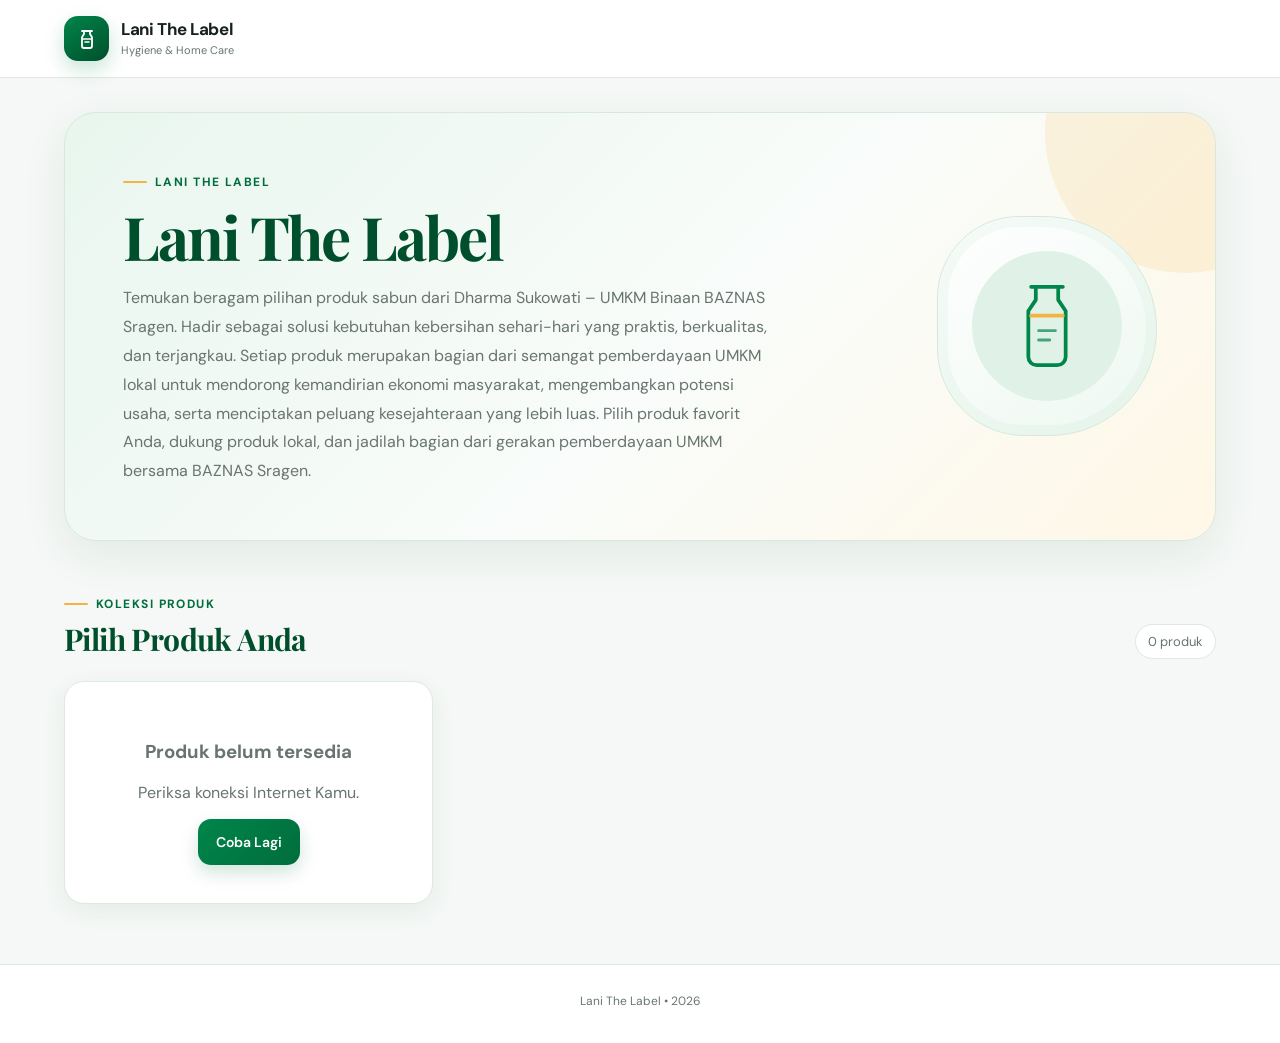
==== lanithelabel/index.html @ ce6b0961 "Add files via upload" ====
<!DOCTYPE html>
<html lang="id">
<head>
<meta charset="UTF-8">
<meta name="viewport" content="width=device-width, initial-scale=1.0, viewport-fit=cover">
<meta name="theme-color" content="#00854a">
<meta name="description" content="Lani The Label — produk hygiene & home care.">
<title>Lani The Label</title>
<link rel="stylesheet" href="css/style.css">
<link rel="stylesheet" href="css/home.css">
</head>
<body>
<header class="topbar">
<a class="brand" href="index.html" aria-label="Lani The Label">
<span class="brand-mark"><svg viewBox="0 0 24 24" fill="none" xmlns="http://www.w3.org/2000/svg"><path d="M7 4h10M9 4v3l-2 3.2V19a2 2 0 0 0 2 2h6a2 2 0 0 0 2-2v-8.8L15 7V4" stroke="currentColor" stroke-width="1.8" stroke-linecap="round" stroke-linejoin="round"/><path d="M8 12h8M10 15h4" stroke="currentColor" stroke-width="1.6" stroke-linecap="round"/></svg></span>
<span class="brand-copy"><strong>Lani The Label</strong><small>Hygiene &amp; Home Care</small></span>
</a>
</header>
<main class="container">
<section class="hero">
<div class="hero-copy"><span class="eyebrow">Lani The Label</span><h1>Lani The Label</h1><p>Temukan beragam pilihan produk sabun dari Dharma Sukowati – UMKM Binaan BAZNAS Sragen. Hadir sebagai solusi kebutuhan kebersihan sehari-hari yang praktis, berkualitas, dan terjangkau. Setiap produk merupakan bagian dari semangat pemberdayaan UMKM lokal untuk mendorong kemandirian ekonomi masyarakat, mengembangkan potensi usaha, serta menciptakan peluang kesejahteraan yang lebih luas.

Pilih produk favorit Anda, dukung produk lokal, dan jadilah bagian dari gerakan pemberdayaan UMKM bersama BAZNAS Sragen.</p></div>
<div class="hero-art" aria-hidden="true"><svg viewBox="0 0 120 120" fill="none" xmlns="http://www.w3.org/2000/svg"><path d="M43 18h34M48 18v14l-8 12v49c0 5 4 9 9 9h22c5 0 9-4 9-9V44l-8-12V18" stroke="#00854a" stroke-width="4" stroke-linecap="round" stroke-linejoin="round"/><path d="M43 49h34" stroke="#f2b544" stroke-width="4" stroke-linecap="round"/><path d="M51 65h18M51 75h12" stroke="#00854a" stroke-width="3" stroke-linecap="round" opacity=".7"/></svg></div>
</section>
<div class="section-title"><div><span class="eyebrow">Koleksi produk</span><h2>Pilih Produk Anda</h2></div><span class="product-count" id="productCount"></span></div>
<section class="product-grid" id="productList"></section>
</main>
<footer>Lani The Label • 2026</footer>
<script src="js/produk.js"></script><script src="js/home.js"></script>
</body>
</html>
---- lanithelabel/css/style.css ----
@import url("https://fonts.googleapis.com/css2?family=DM+Sans:wght@400;500;600;700&family=Playfair+Display:wght@600;700&display=swap");
:root{--primary:#00854a;--primary-dark:#006d3d;--primary-deep:#004f2c;--gold:#f2b544;--gold-soft:#fff6df;--bg:#f5f8f6;--surface:#fff;--surface-soft:#eef7f1;--text:#17221d;--muted:#68756e;--border:#dfe8e2;--radius:22px;--shadow:0 14px 45px rgba(0,79,44,.08);--shadow-sm:0 7px 24px rgba(0,79,44,.07)}
*{box-sizing:border-box}html{scroll-behavior:smooth}body{margin:0;font-family:"DM Sans",Arial,sans-serif;background:var(--bg);color:var(--text);-webkit-font-smoothing:antialiased}a{color:inherit}.topbar{min-height:78px;display:flex;align-items:center;justify-content:space-between;padding:14px max(5%,calc((100% - 1180px)/2));background:rgba(255,255,255,.94);border-bottom:1px solid var(--border);position:sticky;top:0;z-index:20;backdrop-filter:blur(16px)}.brand{display:flex;align-items:center;gap:12px;text-decoration:none}.brand-mark{width:45px;height:45px;border-radius:14px;background:linear-gradient(145deg,var(--primary),var(--primary-deep));display:grid;place-items:center;color:#fff;box-shadow:0 8px 20px rgba(0,133,74,.22)}.brand-mark svg{width:24px;height:24px}.brand-copy strong{display:block;font-size:17px;line-height:1.15;letter-spacing:-.02em}.brand-copy small{display:block;color:var(--muted);font-size:11px;margin-top:4px}.container{width:min(1180px,90%);margin:0 auto;padding:34px 0 60px}.narrow{width:min(860px,90%)}.hero{position:relative;overflow:hidden;display:grid;grid-template-columns:minmax(0,1.45fr) minmax(230px,.55fr);align-items:center;gap:35px;background:linear-gradient(135deg,#e8f6ee 0%,#f9fcfa 55%,#fff7e6 100%);border:1px solid #d7e9dd;border-radius:32px;padding:54px 58px;margin-bottom:48px;box-shadow:var(--shadow)}.hero:after{content:"";position:absolute;width:280px;height:280px;border-radius:50%;right:-110px;top:-120px;background:rgba(242,181,68,.15)}.hero-copy{position:relative;z-index:1}.eyebrow{display:inline-flex;align-items:center;gap:8px;color:var(--primary-dark);font-size:12px;font-weight:700;text-transform:uppercase;letter-spacing:.12em}.eyebrow:before{content:"";width:24px;height:2px;background:var(--gold);border-radius:2px}.hero h1{font-family:"Playfair Display",Georgia,serif;font-size:clamp(34px,5vw,60px);line-height:1.04;letter-spacing:-.035em;margin:15px 0 17px;color:var(--primary-deep)}.hero p{max-width:650px;color:var(--muted);font-size:16px;line-height:1.8;margin:0}.hero-art{position:relative;z-index:1;justify-self:end;width:220px;height:220px;border-radius:42% 58% 55% 45%;background:linear-gradient(145deg,#fff,#edf8f1);border:1px solid #d4e9dc;display:grid;place-items:center;box-shadow:inset 0 0 0 10px rgba(0,133,74,.035)}.hero-art:before{content:"";position:absolute;width:150px;height:150px;border-radius:50%;background:#e0f1e7}.hero-art svg{position:relative;width:112px;height:112px}.section-title{display:flex;align-items:end;justify-content:space-between;gap:20px;margin-bottom:22px}.section-title h2{font-family:"Playfair Display",Georgia,serif;color:var(--primary-deep);font-size:30px;letter-spacing:-.02em;margin:7px 0 0}.product-count{color:var(--muted);font-size:13px;background:#fff;border:1px solid var(--border);padding:8px 12px;border-radius:999px}.btn{display:inline-flex;align-items:center;justify-content:center;gap:8px;min-height:46px;padding:12px 18px;border-radius:13px;text-decoration:none;border:0;cursor:pointer;font:600 14px "DM Sans",Arial,sans-serif;transition:transform .18s ease,box-shadow .18s ease,background .18s ease}.btn-primary{background:linear-gradient(135deg,var(--primary),var(--primary-dark));color:#fff;box-shadow:0 8px 18px rgba(0,109,61,.18)}.btn-primary:hover{background:var(--primary-deep);transform:translateY(-1px);box-shadow:0 10px 22px rgba(0,109,61,.22)}.back-link{display:inline-flex;align-items:center;gap:7px;color:var(--primary-dark);text-decoration:none;font-size:14px;font-weight:700}.back-link:hover{color:var(--primary)}footer{text-align:center;padding:28px 20px 34px;color:var(--muted);font-size:12px;border-top:1px solid var(--border);background:#fff}.loading,.empty{background:#fff;border:1px solid var(--border);border-radius:20px;padding:38px;text-align:center;color:var(--muted);box-shadow:var(--shadow-sm)}.loading:before{content:"";display:block;width:28px;height:28px;margin:0 auto 13px;border:3px solid #dcebe2;border-top-color:var(--primary);border-radius:50%;animation:spin .8s linear infinite}@keyframes spin{to{transform:rotate(360deg)}}.form-group{margin-top:20px}.form-group label{display:block;font-weight:700;font-size:13px;margin-bottom:8px;color:#304039}select,input,textarea{width:100%;border:1px solid var(--border);border-radius:13px;padding:13px 14px;font:inherit;background:#fff;color:var(--text);outline:none;transition:border-color .18s,box-shadow .18s}select:focus,input:focus,textarea:focus{border-color:#72b997;box-shadow:0 0 0 4px rgba(0,133,74,.08)}.qty-control{display:flex;align-items:center;gap:8px}.qty-control button{width:45px;height:45px;border:1px solid var(--border);background:#fff;color:var(--primary-dark);border-radius:12px;font-size:22px;cursor:pointer;font-weight:700}.qty-control button:hover{background:var(--surface-soft);border-color:#b8d9c6}.qty-control input{text-align:center;flex:1}.sr-only{position:absolute;width:1px;height:1px;padding:0;margin:-1px;overflow:hidden;clip:rect(0,0,0,0);white-space:nowrap;border:0}@media(max-width:760px){.topbar{min-height:70px;padding:11px 5%}.brand-mark{width:40px;height:40px;border-radius:12px}.brand-copy strong{font-size:15px}.brand-copy small{font-size:10px}.container{padding:24px 0 45px}.hero{grid-template-columns:1fr;padding:34px 27px;border-radius:25px;gap:22px;margin-bottom:36px}.hero h1{font-size:clamp(34px,10vw,48px)}.hero p{font-size:14px;line-height:1.7}.hero-art{justify-self:center;width:155px;height:155px}.hero-art svg{width:82px;height:82px}.section-title{align-items:flex-start}.section-title h2{font-size:25px}.product-count{font-size:11px;padding:7px 10px}.narrow{width:92%}}
---- lanithelabel/css/home.css ----
.product-grid{display:grid;grid-template-columns:repeat(3,minmax(0,1fr));gap:22px}.product-card{background:var(--surface);border:1px solid var(--border);border-radius:22px;overflow:hidden;box-shadow:var(--shadow-sm);transition:transform .2s ease,box-shadow .2s ease,border-color .2s ease}.product-card:hover{transform:translateY(-4px);box-shadow:var(--shadow);border-color:#c8ded1}.product-photo{aspect-ratio:1/1;background:linear-gradient(145deg,#eff8f2,#f9fbfa);overflow:hidden;position:relative}.product-photo:after{content:"";position:absolute;inset:0;background:linear-gradient(180deg,transparent 65%,rgba(0,79,44,.06));pointer-events:none}.product-photo img{width:100%;height:100%;object-fit:cover;display:block;transition:transform .35s ease}.product-card:hover .product-photo img{transform:scale(1.025)}.product-info{padding:20px}.badge{display:inline-flex;align-items:center;background:var(--gold-soft);color:#8a620e;padding:6px 10px;border-radius:999px;font-size:10px;font-weight:800;letter-spacing:.06em;text-transform:uppercase}.product-info h3{margin:12px 0 7px;font-family:"Playfair Display",Georgia,serif;font-size:22px;line-height:1.2;color:var(--primary-deep)}.product-info p{color:var(--muted);line-height:1.55;min-height:46px;margin:0 0 12px;font-size:13px}.price-row{display:flex;justify-content:space-between;align-items:center;padding:10px 0;border-top:1px solid #edf1ee;font-size:12px;color:var(--muted)}.price-row strong{color:var(--text);font-size:13px}.product-info .btn{width:100%;margin-top:13px}@media(max-width:980px){.product-grid{grid-template-columns:repeat(2,minmax(0,1fr))}}@media(max-width:600px){.product-grid{grid-template-columns:repeat(2,minmax(0,1fr));gap:12px}.product-info{padding:14px}.product-info h3{font-size:18px}.product-info p{font-size:12px;min-height:42px}.product-info .btn{min-height:43px;padding:10px 12px;font-size:12px}.product-photo{aspect-ratio:1/1}.price-row{padding:8px 0;font-size:11px}.price-row strong{font-size:11px}.badge{font-size:8px;padding:5px 7px}}@media(max-width:380px){.product-grid{grid-template-columns:1fr}.product-info h3{font-size:20px}.product-info p{font-size:13px}.product-info .btn{font-size:13px}}

/* Product photo carousel */
.product-slider{touch-action:pan-y}
.product-slide{position:absolute;inset:0;width:100%;height:100%;object-fit:cover;opacity:0;transition:opacity .25s ease}
.product-slide.active{opacity:1}
.slide-arrow,.gallery-arrow{position:absolute;z-index:2;top:50%;transform:translateY(-50%);width:32px;height:32px;border:0;border-radius:50%;background:rgba(255,255,255,.92);color:#173b2a;font-size:24px;line-height:1;display:grid;place-items:center;cursor:pointer;box-shadow:0 2px 10px #0002}
.slide-arrow.prev,.gallery-arrow.prev{left:10px}.slide-arrow.next,.gallery-arrow.next{right:10px}
.slide-dots,.gallery-dots{position:absolute;z-index:3;bottom:10px;left:0;right:0;display:flex;justify-content:center;gap:6px}
.slide-dot,.gallery-dot{width:7px;height:7px;padding:0;border:0;border-radius:50%;background:rgba(255,255,255,.65);cursor:pointer}
.slide-dot.active,.gallery-dot.active{background:#fff;transform:scale(1.25)}
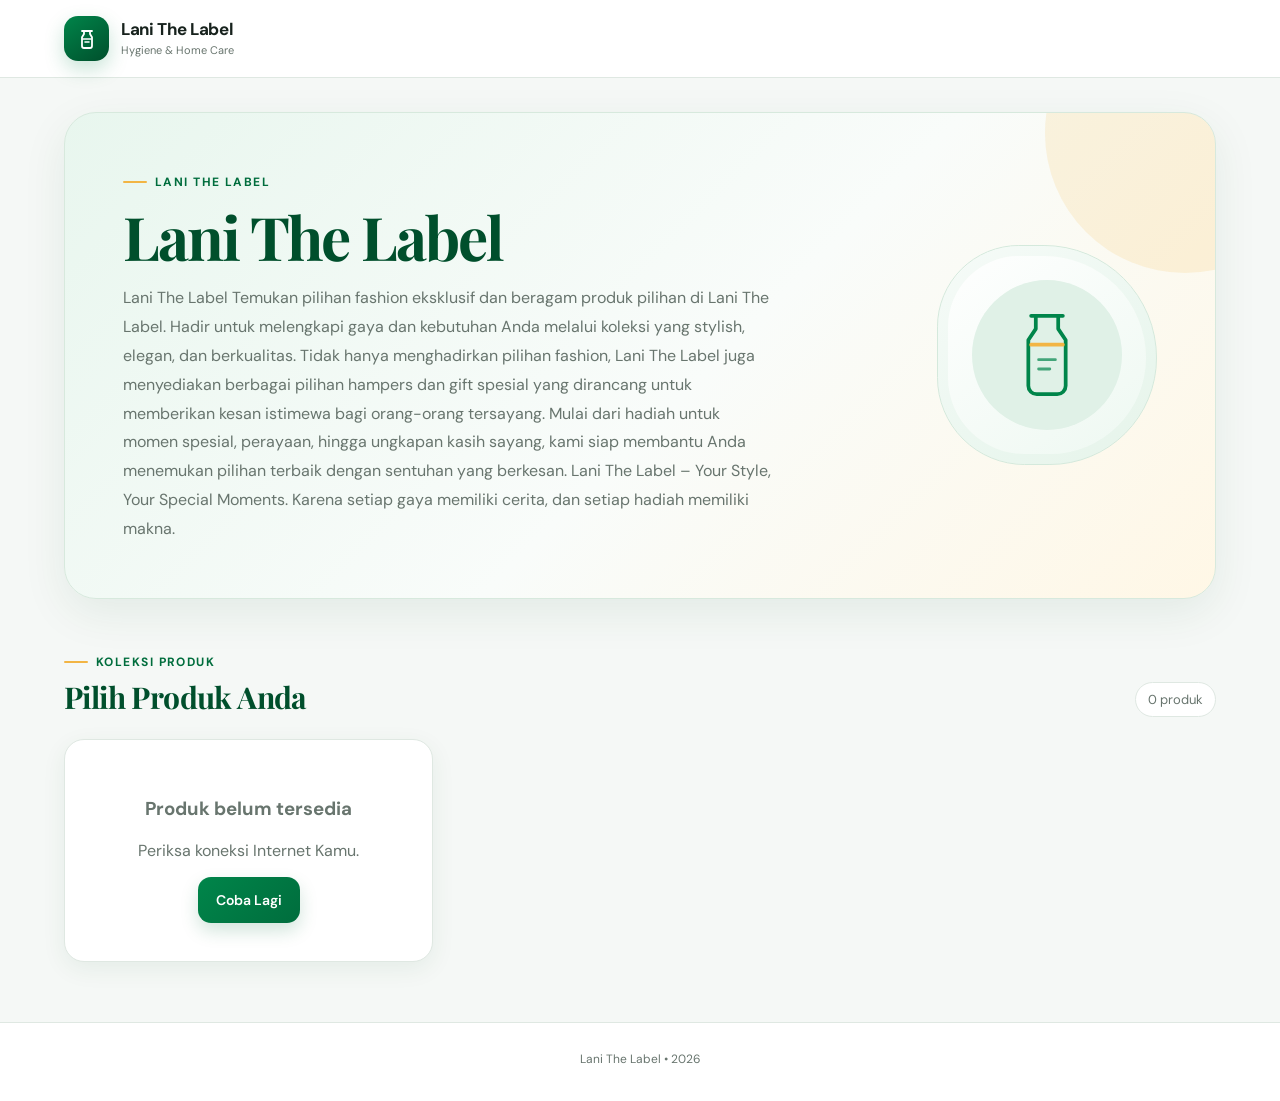
==== commit 50315076: "Update index.html" ====
--- a/lanithelabel/index.html
+++ b/lanithelabel/index.html
@@ -18,9 +18,15 @@
 </header>
 <main class="container">
 <section class="hero">
-<div class="hero-copy"><span class="eyebrow">Lani The Label</span><h1>Lani The Label</h1><p>Temukan beragam pilihan produk sabun dari Dharma Sukowati – UMKM Binaan BAZNAS Sragen. Hadir sebagai solusi kebutuhan kebersihan sehari-hari yang praktis, berkualitas, dan terjangkau. Setiap produk merupakan bagian dari semangat pemberdayaan UMKM lokal untuk mendorong kemandirian ekonomi masyarakat, mengembangkan potensi usaha, serta menciptakan peluang kesejahteraan yang lebih luas.
+<div class="hero-copy"><span class="eyebrow">Lani The Label</span><h1>Lani The Label</h1><p>Lani The Label
 
-Pilih produk favorit Anda, dukung produk lokal, dan jadilah bagian dari gerakan pemberdayaan UMKM bersama BAZNAS Sragen.</p></div>
+Temukan pilihan fashion eksklusif dan beragam produk pilihan di Lani The Label. Hadir untuk melengkapi gaya dan kebutuhan Anda melalui koleksi yang stylish, elegan, dan berkualitas.
+
+Tidak hanya menghadirkan pilihan fashion, Lani The Label juga menyediakan berbagai pilihan hampers dan gift spesial yang dirancang untuk memberikan kesan istimewa bagi orang-orang tersayang. Mulai dari hadiah untuk momen spesial, perayaan, hingga ungkapan kasih sayang, kami siap membantu Anda menemukan pilihan terbaik dengan sentuhan yang berkesan.
+
+Lani The Label – Your Style, Your Special Moments.
+
+Karena setiap gaya memiliki cerita, dan setiap hadiah memiliki makna.</p></div>
 <div class="hero-art" aria-hidden="true"><svg viewBox="0 0 120 120" fill="none" xmlns="http://www.w3.org/2000/svg"><path d="M43 18h34M48 18v14l-8 12v49c0 5 4 9 9 9h22c5 0 9-4 9-9V44l-8-12V18" stroke="#00854a" stroke-width="4" stroke-linecap="round" stroke-linejoin="round"/><path d="M43 49h34" stroke="#f2b544" stroke-width="4" stroke-linecap="round"/><path d="M51 65h18M51 75h12" stroke="#00854a" stroke-width="3" stroke-linecap="round" opacity=".7"/></svg></div>
 </section>
 <div class="section-title"><div><span class="eyebrow">Koleksi produk</span><h2>Pilih Produk Anda</h2></div><span class="product-count" id="productCount"></span></div>
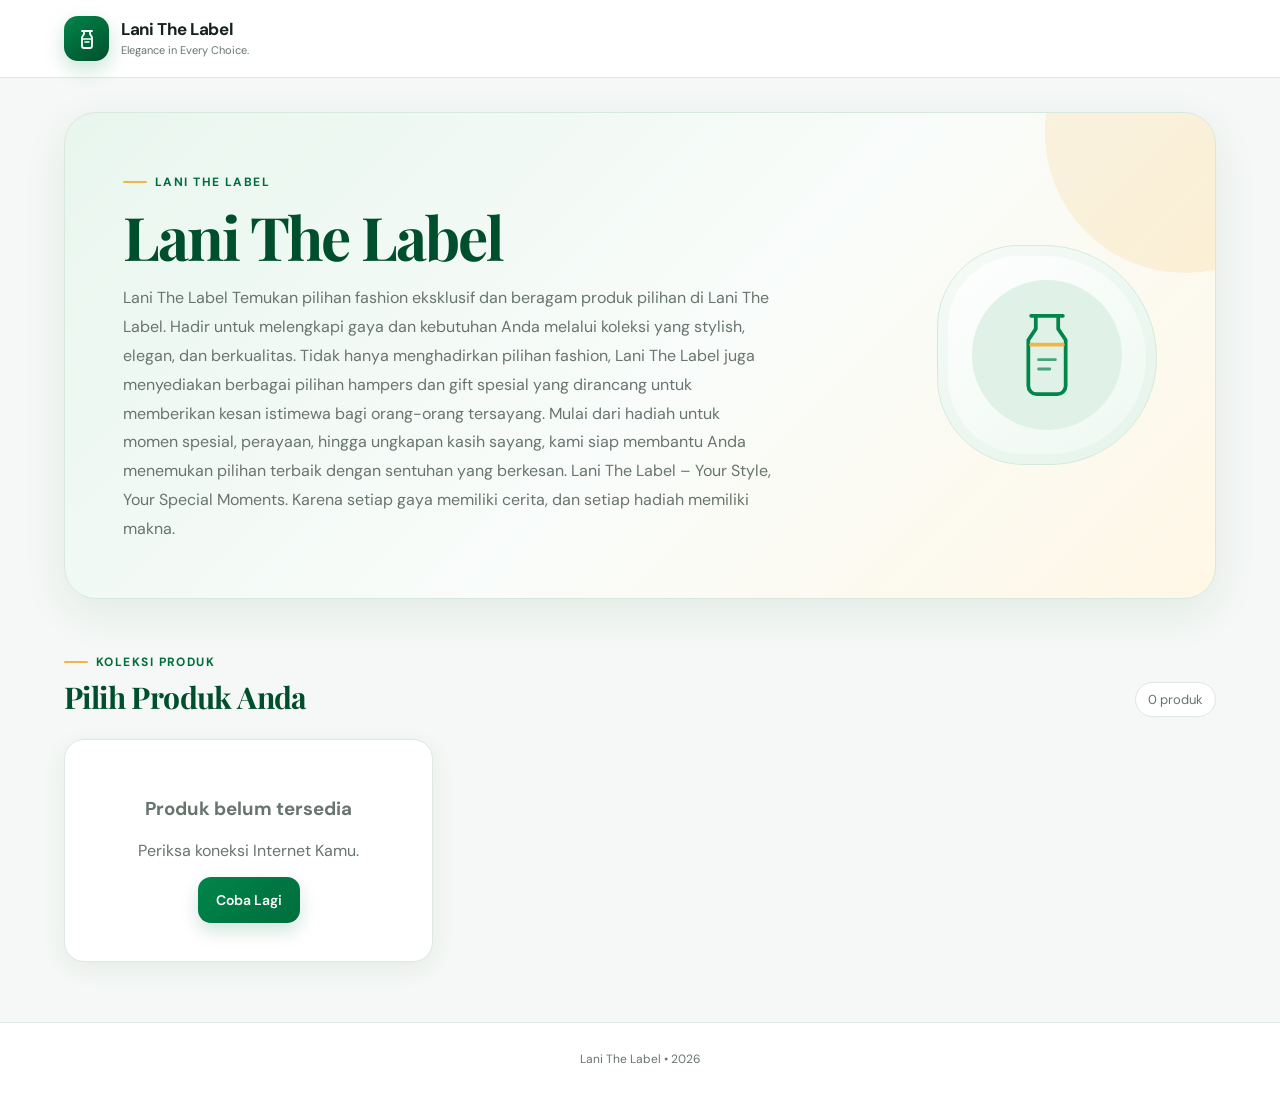
==== commit 0b912ce4: "Update index.html" ====
--- a/lanithelabel/index.html
+++ b/lanithelabel/index.html
@@ -4,7 +4,7 @@
 <meta charset="UTF-8">
 <meta name="viewport" content="width=device-width, initial-scale=1.0, viewport-fit=cover">
 <meta name="theme-color" content="#00854a">
-<meta name="description" content="Lani The Label — produk hygiene & home care.">
+<meta name="description" content="Lani The Label — Elegance in Every Choice.">
 <title>Lani The Label</title>
 <link rel="stylesheet" href="css/style.css">
 <link rel="stylesheet" href="css/home.css">
@@ -13,7 +13,7 @@
 <header class="topbar">
 <a class="brand" href="index.html" aria-label="Lani The Label">
 <span class="brand-mark"><svg viewBox="0 0 24 24" fill="none" xmlns="http://www.w3.org/2000/svg"><path d="M7 4h10M9 4v3l-2 3.2V19a2 2 0 0 0 2 2h6a2 2 0 0 0 2-2v-8.8L15 7V4" stroke="currentColor" stroke-width="1.8" stroke-linecap="round" stroke-linejoin="round"/><path d="M8 12h8M10 15h4" stroke="currentColor" stroke-width="1.6" stroke-linecap="round"/></svg></span>
-<span class="brand-copy"><strong>Lani The Label</strong><small>Hygiene &amp; Home Care</small></span>
+<span class="brand-copy"><strong>Lani The Label</strong><small>Elegance in Every Choice.</small></span>
 </a>
 </header>
 <main class="container">
